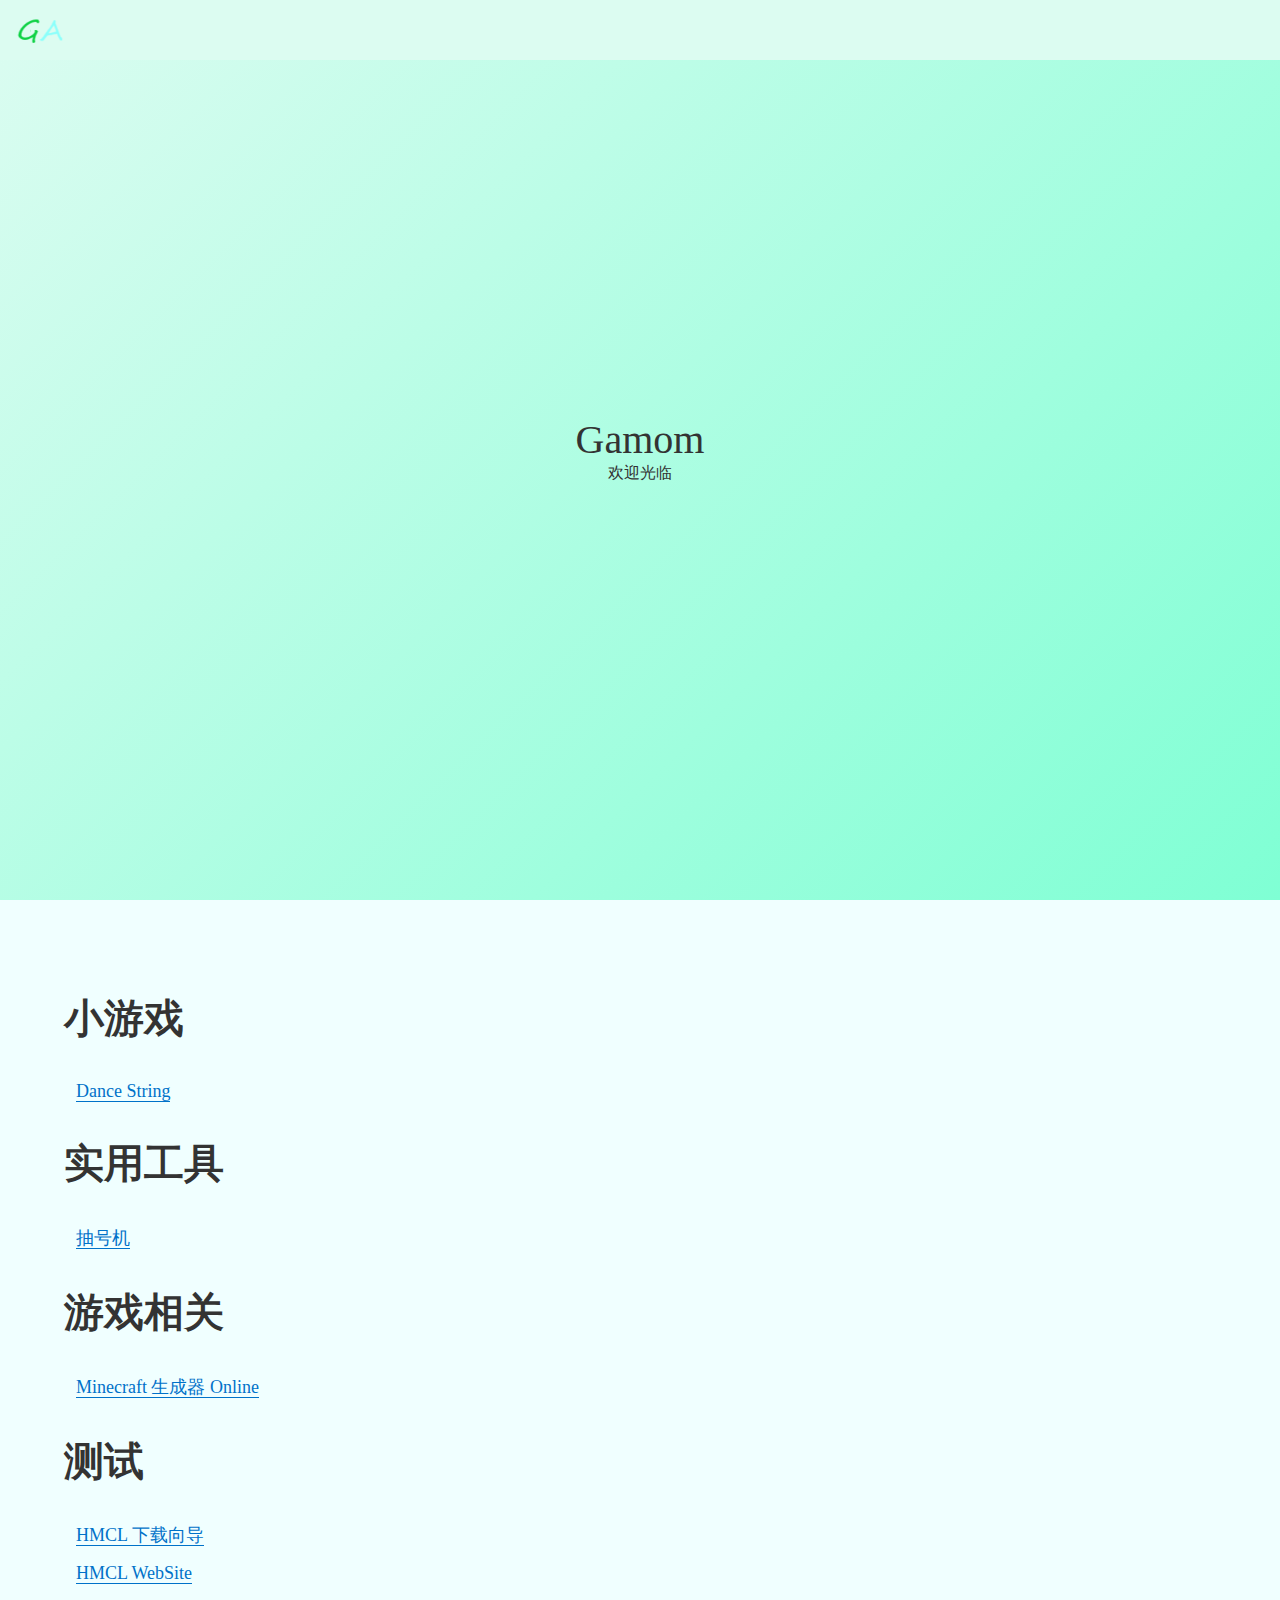
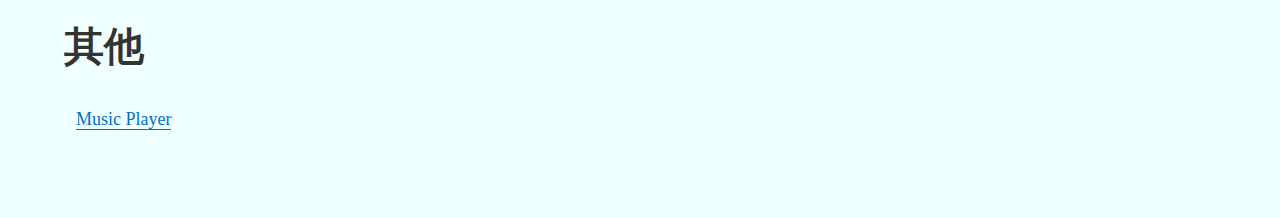
==== index/index.html @ acee6030 "Submit!" ====
<html>

<head>
    <meta http-equiv="Content-Type" content="text/html; charset=UTF-8">
    <title>Gamom's Website</title>
    <link rel="stylesheet" type="text/css" href="st_ga.css">
    <script src="js/gquery.js"></script>
    <style>
        #loading {
            background-color: aquamarine;
            /* color: azure; */
            width: 100%;
            height: 100%;
            position: fixed;
            left: 0;
            top: 0;
        }
        
        * {
            transition: 0.5s;
            overflow-y: none;
            overflow-x: none;
            user-select: none;
        }
        
        .center-title {
            /* color: white; */
            font-family: "console";
            position: absolute;
            top: 50%;
            left: 50%;
            transform: translateY(-50%) translateX(-50%);
        }
        
        #topicon {
            position: absolute;
            left: 16px;
            top: 6px;
            height: 48px;
            width: 48px;
            background-image: url("img/icon.png");
            background-size: 100%;
        }
        
        #topbar {
            padding-left: 2em;
            background-color: rgb(220, 252, 241);
            width: calc(100% - 2em);
            height: 60px;
            position: fixed;
            left: 0;
            top: 0;
        }
        /* #centerlog {
            width: 200px;
            height: 200px;
            background-image: url("img/icon.png");
            background-size: 100%;
            text-align: center;
        } */
        
        #index {
            padding: 2em 2em 2em 2em;
            background-image: linear-gradient(135deg, rgb(220, 252, 241), aquamarine);
            width: calc(100% - 4em);
            height: calc(100% - 4em);
            position: absolute;
            left: 0;
            top: 0;
        }
        
        #cltext {
            color: #333;
        }
        
        #cltext:hover {
            color: rgb(104, 104, 104);
        }
        
        #textarea {
            position: absolute;
            top: 100%;
            left: 0;
            padding: 4em 4em 4em 4em;
            width: calc(100% - 8em);
            height: auto;
        }
        
         ::-webkit-scrollbar {
            width: 0;
        }
        
        .button-o {
            color: #333;
            font-weight: bold;
            font-family: "console";
            font-size: 26px;
            outline: none;
            border: none;
            border-bottom: 4px solid #333;
            width: 180px;
            height: 60px;
            background: rgba(0, 0, 0, 0);
            cursor: pointer;
            text-decoration: none;
            display: inline-block;
            line-height: 60px;
        }
        
        .button-o:hover,
        .button-o:active {
            color: #b6b6b6;
            border-bottom: 4px solid #b6b6b6;
        }
        
        .windows {
            background: rgba(10, 10, 10, 0.8);
            position: absolute;
            top: 0px;
            left: 0px;
            height: 100%;
            width: 100%;
        }
    </style>
</head>

<body bgcolor="azure">
    <div id="index">
        <div class="center-title" style="text-align:center;">
            <span class="title" id="cltext">Gamom</span><br/>
            <span>欢迎光临</span>
        </div>

    </div>
    <div id="textarea">
        <h1 class="title">小游戏</h1>
        <ul>
            <li><a href="../HtmlGame/index.html">Dance String</a></li>

        </ul>
        <h1 class="title">实用工具</h1>
        <ul>
            <li><a href="../Random/index.html">抽号机</a></li>
        </ul>
        <h1 class="title">游戏相关</h1>
        <ul>
            <li><a href="../Summon/index.html">Minecraft 生成器 Online</a></li>
        </ul>
        <h1 class="title">测试</h1>
        <ul>
            <li><a href="../download/index.html">HMCL 下载向导</a></li>
            <li><a href="../download/testpage.html">HMCL WebSite</a></li>
        </ul>
        <h1 class="title">其他</h1>
        <ul>
            <li><a href="../music-player">Music Player</a></li>
        </ul>
    </div>
    <div id="topbar">
        <div id="topicon">

        </div>
        <div>

        </div>
    </div>
    <div id="loading">
        <div class="center-title"><span style="color:rgb(33, 36, 35);font-size:36px;">正在玩命加载中...</span></div>
    </div>
</body>
<script>
    window.onload = function() {
        $("#loading").fadeOut();
    }
</script>

</html>
---- index/st_ga.css ----
ul {
    display: block;
    list-style-type: none;
}

li {
    font-size: 18px;
    padding: 8px 8px 8px 8px;
    position: relative;
    right: 2em;
}

iframe {
    outline: none;
    border: none;
    width: 100%;
}

.button-blue {
    /*background: #0078D4;*/
    text-align: center;
    background: rgba(0, 120, 212, 1);
    border: none;
    height: 32px;
    font-size: 14px;
    outline: none;
    border-radius: 2px;
    color: #FFFFFF;
    fill: #FFFFFF;
    cursor: pointer;
    padding: 2px 11px;
    font-weight: 400;
    line-height: 20px;
    font-family: inherit;
    margin: 0;
    margin-top: 4px;
    flex-grow: 1;
    flex-shrink: 1;
    flex-basis: 0%;
    box-sizing: border-box;
}


/* ::-webkit-scrollbar {
	width: 8px;
	/*height: 4px;*/


/* }
::-webkit-scrollbar-thumb {
	border-radius: 2px;
	background: rgba(0,0,0,0.4);
}
::-webkit-scrollbar-track {
	border-radius: 0;
	background: rgba(0,0,0,0.2);
}  */

.header {
    color: white;
    background-image: linear-gradient(120deg, #155799, #159957);
    height: auto;
    width: calc(100% - 7em);
    position: relative;
    bottom: 8px;
    right: 8px;
    font-family: "sans-serif";
    padding: 4em 4em 4em 4em;
}

.w-text {
    color: black;
}

.w-span {
    color: rgb(59, 75, 73);
}

.center-title {
    /* color: white; */
    font-family: "console";
    position: absolute;
    top: 50%;
    left: 50%;
    transform: translateY(-50%) translateX(-50%);
}

.bottom {
    /* color: white; */
    font-family: "console";
    position: absolute;
    bottom: 0;
    left: 50%;
    transform: translateY(-100%) translateX(-50%);
}

.top-menu {
    position: relative;
    height: 40px;
}

.w-text:hover {
    color: rgb(78, 78, 78);
}

.w-span:hover {
    color: rgb(100, 100, 100);
}

.title {
    font-size: 40px;
}

.subtitle {
    font-size: 26px;
}

.button-blue:hover {
    text-align: center;
    background: rgba(0, 108, 190, 1);
}

.button-blue:active {
    text-align: center;
    background: rgba(0, 108, 190, 1);
}

.button-green {
    text-align: center;
    /*background: #0078D4;*/
    background: #339933;
    border: none;
    height: 32px;
    font-size: 14px;
    outline: none;
    border-radius: 2px;
    color: #FFFFFF;
    fill: #FFFFFF;
    cursor: pointer;
    padding: 2px 11px;
    font-weight: 400;
    line-height: 20px;
    font-family: inherit;
    margin: 0;
    margin-top: 4px;
    flex-grow: 1;
    flex-shrink: 1;
    flex-basis: 0%;
    box-sizing: border-box;
}

.button-green:hover {
    background: #006633;
}

.button-green:active {
    background: #006633;
}

.button-blue:disabled {
    cursor: not-allowed !important;
    opacity: 0.3;
    color: -internal-light-dark(rgba(16, 16, 16, 0.3), white);
    background-color: -internal-light-dark(rgba(239, 239, 239, 0.3), rgba(19, 1, 1, 0.3));
    border-color: -internal-light-dark(rgba(118, 118, 118, 0.3), rgba(195, 195, 195, 0.3));
}

.button-green:disabled {
    cursor: not-allowed !important;
    opacity: 0.3;
    color: -internal-light-dark(rgba(16, 16, 16, 0.3), white);
    background-color: -internal-light-dark(rgba(239, 239, 239, 0.3), rgba(19, 1, 1, 0.3));
    border-color: -internal-light-dark(rgba(118, 118, 118, 0.3), rgba(195, 195, 195, 0.3));
}

input:disabled {
    cursor: not-allowed !important;
    opacity: 0.3;
    color: -internal-light-dark(rgba(16, 16, 16, 0.3), white);
    background-color: -internal-light-dark(rgba(239, 239, 239, 0.3), rgba(19, 1, 1, 0.3));
    border-color: -internal-light-dark(rgba(118, 118, 118, 0.3), rgba(195, 195, 195, 0.3));
}

.jump_w {
    position: absolute;
    left: 50px;
    top: 20px;
    width: calc(100% - 120px);
    height: auto;
    padding: 10px 10px 10px 10px;
    background: #F7F7F7;
    border: 1px solid black;
    border-radius: 2px;
    z-index: 0;
    display: none;
}

a {
    text-decoration: none;
    border-bottom: 1px solid #0072C9;
    color: #0072C9;
}

a:hover {
    border: none;
    text-decoration: none;
    border-bottom: 1px solid #0072C9;
    color: #0094C9;
}

.a-black {
    text-decoration: none;
    border-bottom: 2px solid #717171;
    color: #717171;
    font-size: 18px;
}

.a-black:hover {
    border: none;
    text-decoration: none;
    border-bottom: 2px solid #717171;
    color: #333333;
}

.a-noline {
    text-decoration: none;
    border-bottom: none;
}

.a-noline:hover {
    text-decoration: none;
    border-bottom: none;
}

.bg2 {
    position: absolute;
    left: 0px;
    z-index: -1;
    width: calc(100% - 100px);
    padding: 0em 3em 3em 3em;
}

.bg3 {
    position: relative;
    left: 0px;
    z-index: -1;
    width: calc(100% - 100px);
    padding: 0em 3em 3em 3em;
}

.bg {
    background-color: #F7F7F7;
    position: absolute;
    left: 0px;
    width: calc(100% - 16px);
}

* {
    transition: 0.3s;
    color: #333333;
}

*:hover {
    color: #717171;
}

.h1 {
    color: #262626;
}

.h2 {
    color: #262626;
}

.h3 {
    color: #262626;
}

.h4 {
    color: #262626;
}

.h5 {
    color: #262626;
}

.h6 {
    color: #262626;
}

.p {
    color: #262626;
}

.input {
    border: 1px solid #CECECE;
    background: #F7F7F7;
    height: 32px;
    font-size: 14px;
    outline: none;
    border-radius: 2px;
    color: #262626;
    cursor: text;
    padding: 2px 11px;
    font-weight: 400;
    line-height: 20px;
    font-family: inherit;
    margin: 0;
    flex-grow: 1;
    flex-shrink: 1;
    flex-basis: 0%;
    box-sizing: border-box;
}

.input:hover {
    border: none;
    border: 1px solid #909090;
}

.input:active {
    border: none;
    border: 1px solid #909090;
}

.input:focus {
    border: none;
    border: 1px solid #909090;
    box-shadow: 0 0 0 1px #838383 inset;
}

.button {
    text-align: center;
    border: 1px solid #CECECE;
    background: #F7F7F7;
    height: 32px;
    font-size: 14px;
    outline: none;
    border-radius: 2px;
    color: #262626;
    cursor: pointer;
    padding: 2px 11px;
    font-weight: 400;
    line-height: 20px;
    font-family: inherit;
    margin: 0;
    flex-grow: 1;
    flex-shrink: 1;
    flex-basis: 0%;
    box-sizing: border-box;
}

.button:hover {
    border: none;
    border: 1px solid #909090;
}

.button:active {
    border: none;
    border: 1px solid #909090;
}

.big {
    height: 60px;
    font-size: 20px;
    border-radius: 6px;
}
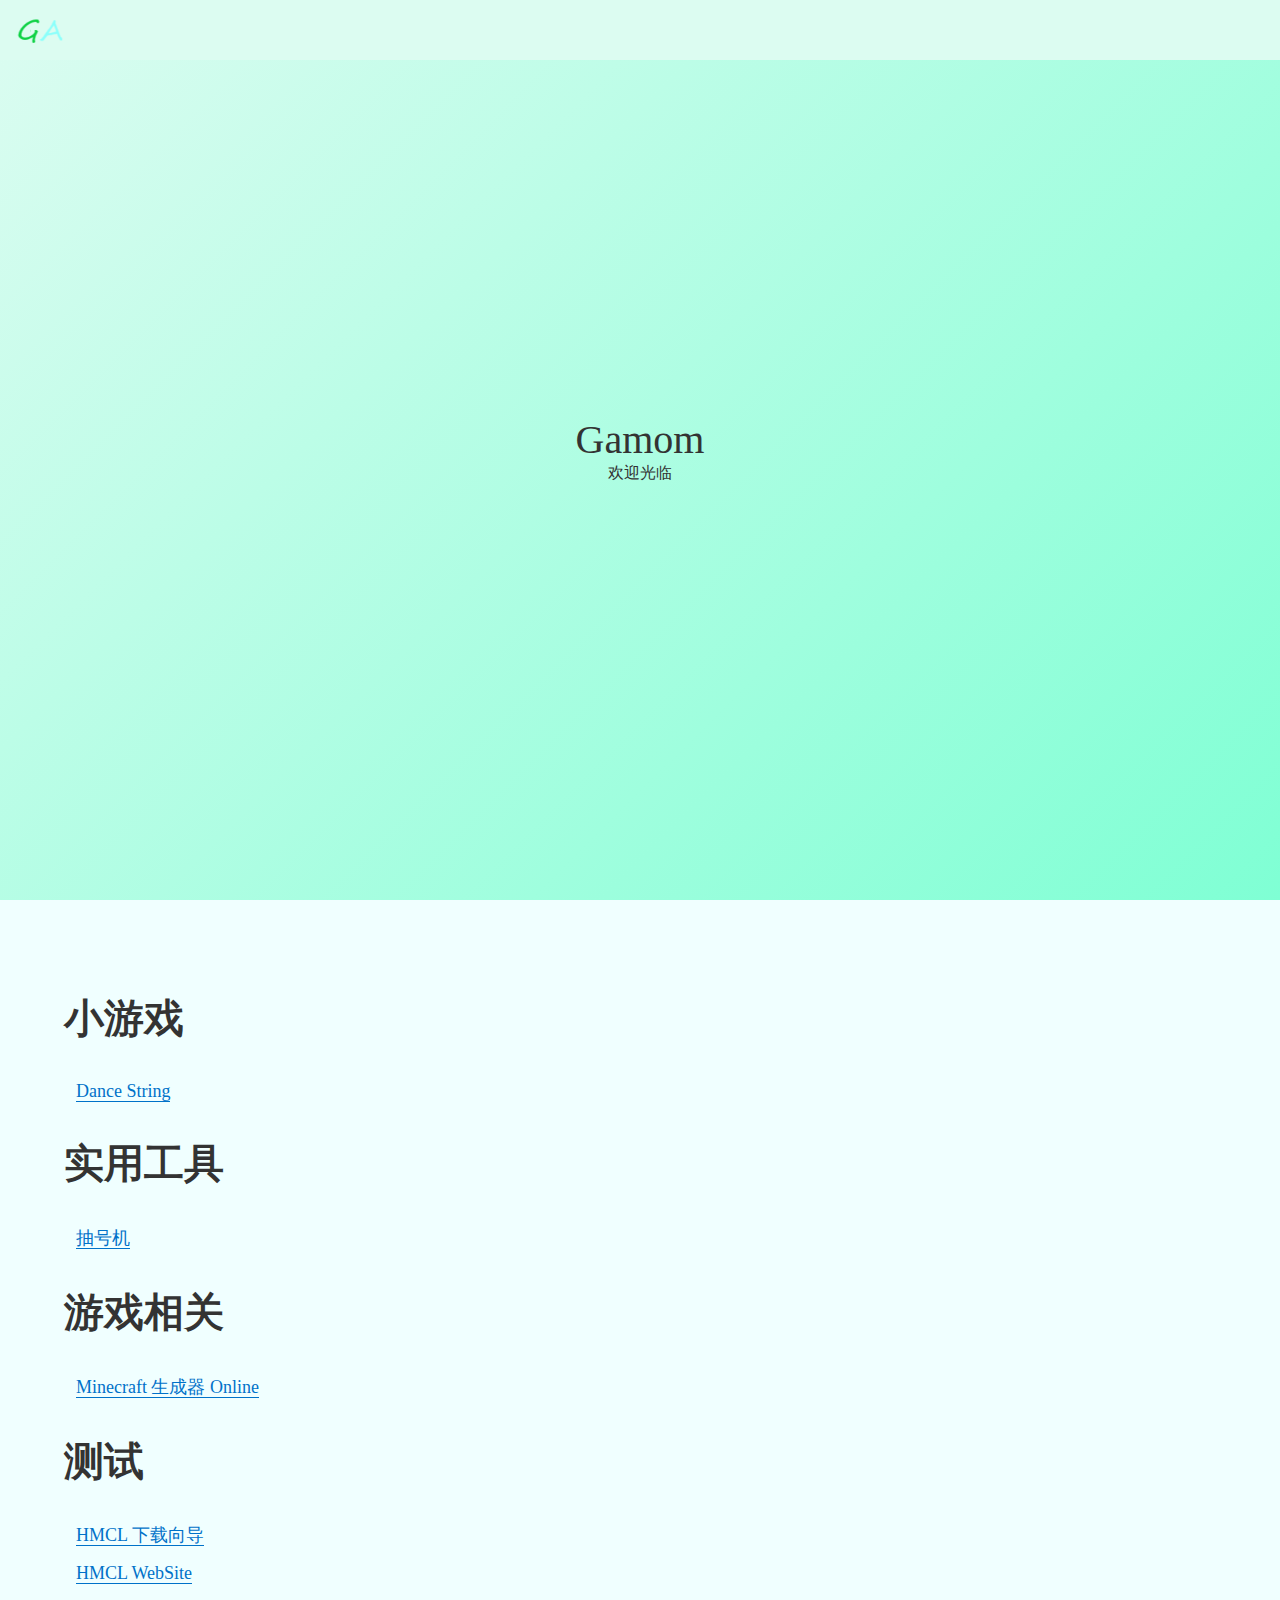
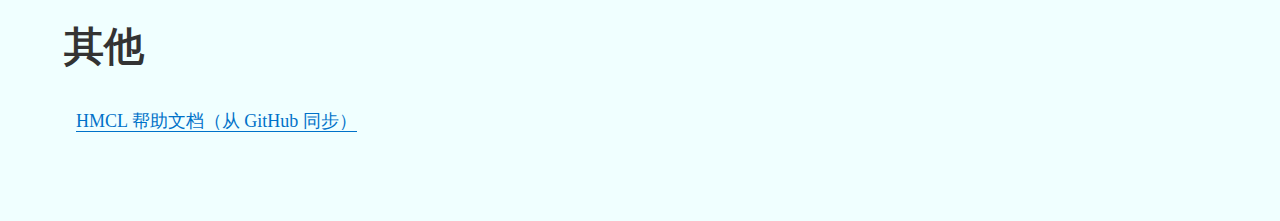
==== commit f9d9da9d: "Update index.html" ====
--- a/index/index.html
+++ b/index/index.html
@@ -135,7 +135,7 @@
     <div id="textarea">
         <h1 class="title">小游戏</h1>
         <ul>
-            <li><a href="../HtmlGame/index.html">Dance String</a></li>
+            <li><a href="../DanceString/index.html">Dance String</a></li>
 
         </ul>
         <h1 class="title">实用工具</h1>
@@ -153,7 +153,7 @@
         </ul>
         <h1 class="title">其他</h1>
         <ul>
-            <li><a href="../music-player">Music Player</a></li>
+            <li><a href="../HMCL-docs-website/">HMCL 帮助文档（从 GitHub 同步）</a></li>
         </ul>
     </div>
     <div id="topbar">
@@ -174,4 +174,4 @@
     }
 </script>
 
-</html>+</html>
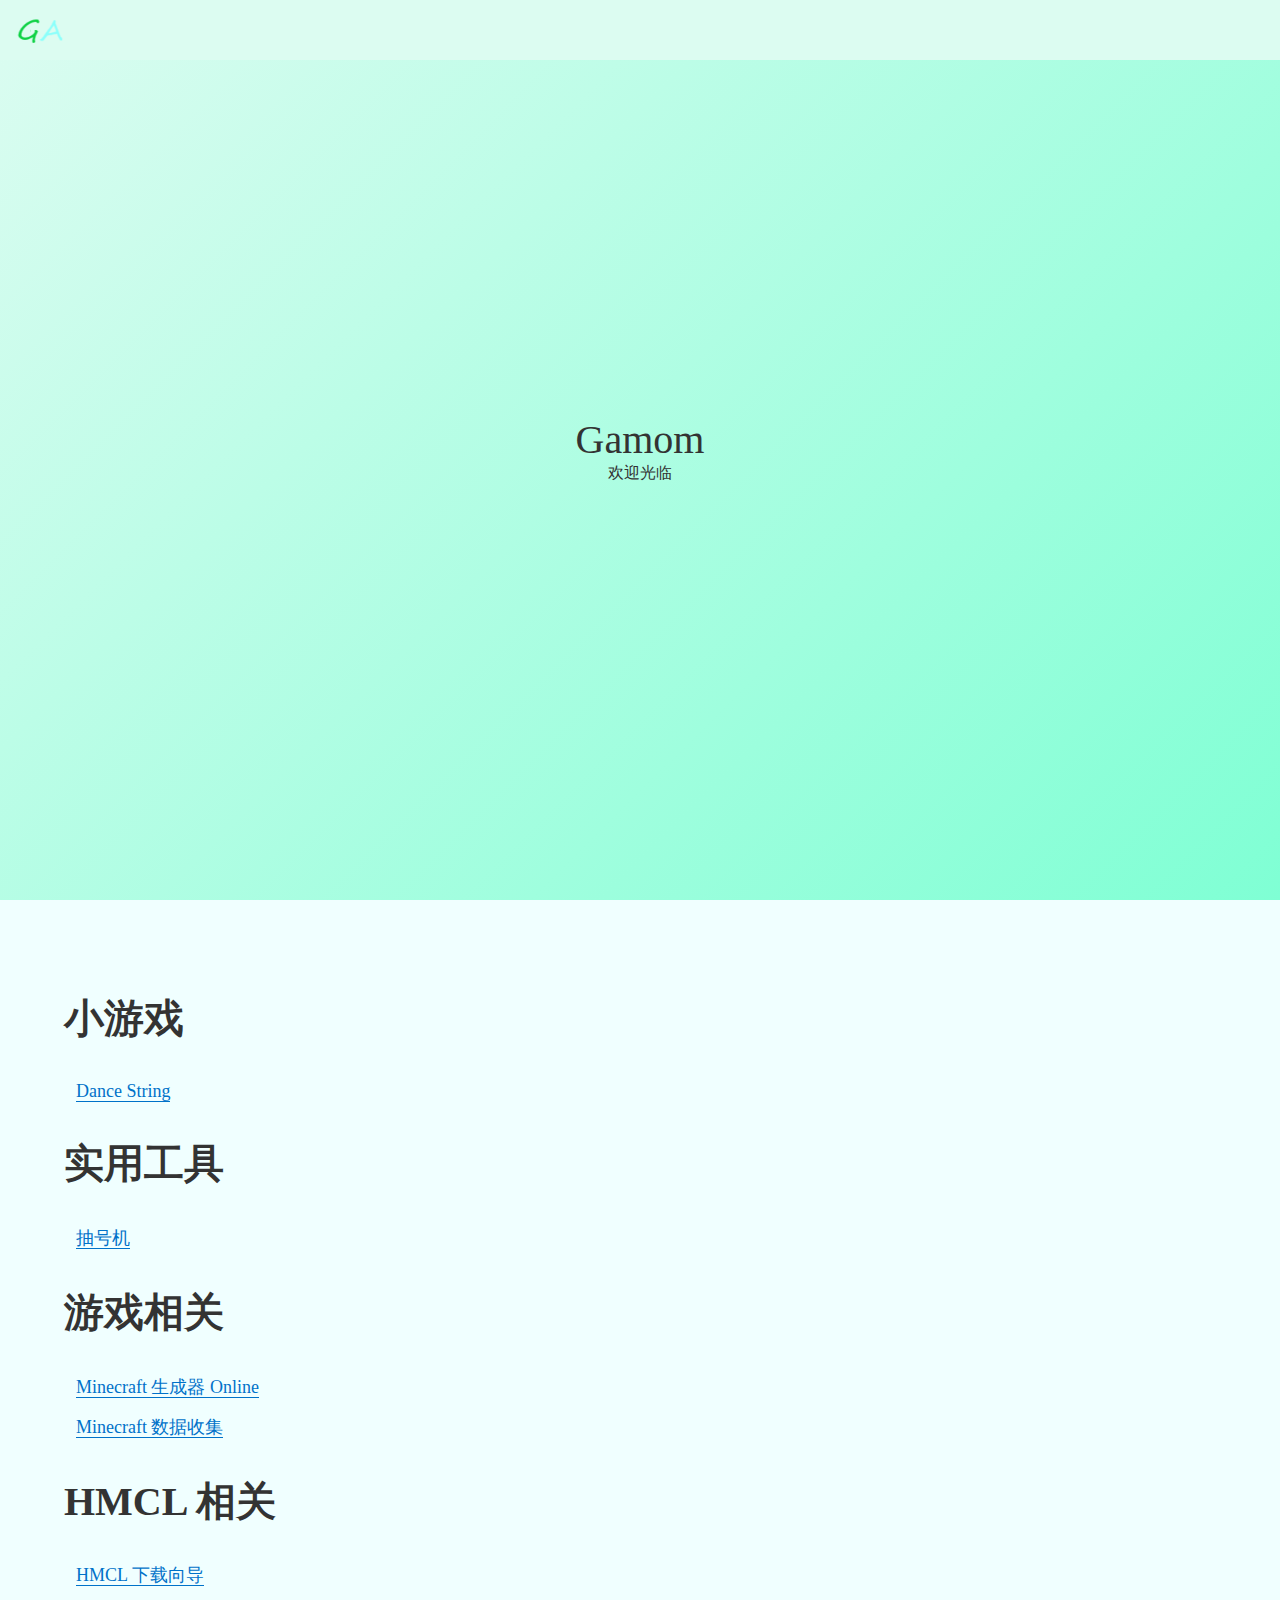
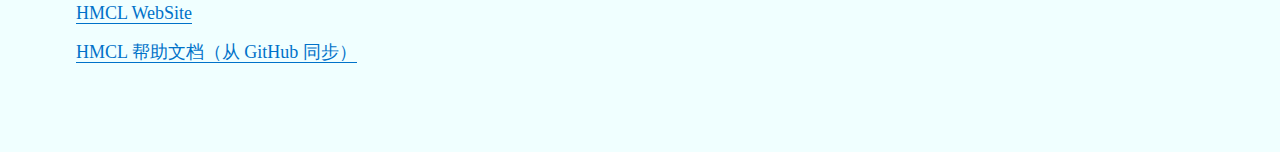
==== commit 3791a2c2: "Update index.html" ====
--- a/index/index.html
+++ b/index/index.html
@@ -145,14 +145,12 @@
         <h1 class="title">游戏相关</h1>
         <ul>
             <li><a href="../Summon/index.html">Minecraft 生成器 Online</a></li>
+            <li><a href="../mcdata/index.html">Minecraft 数据收集</a></li>
         </ul>
-        <h1 class="title">测试</h1>
+        <h1 class="title">HMCL 相关</h1>
         <ul>
             <li><a href="../download/index.html">HMCL 下载向导</a></li>
             <li><a href="../download/testpage.html">HMCL WebSite</a></li>
-        </ul>
-        <h1 class="title">其他</h1>
-        <ul>
             <li><a href="../HMCL-docs-website/">HMCL 帮助文档（从 GitHub 同步）</a></li>
         </ul>
     </div>
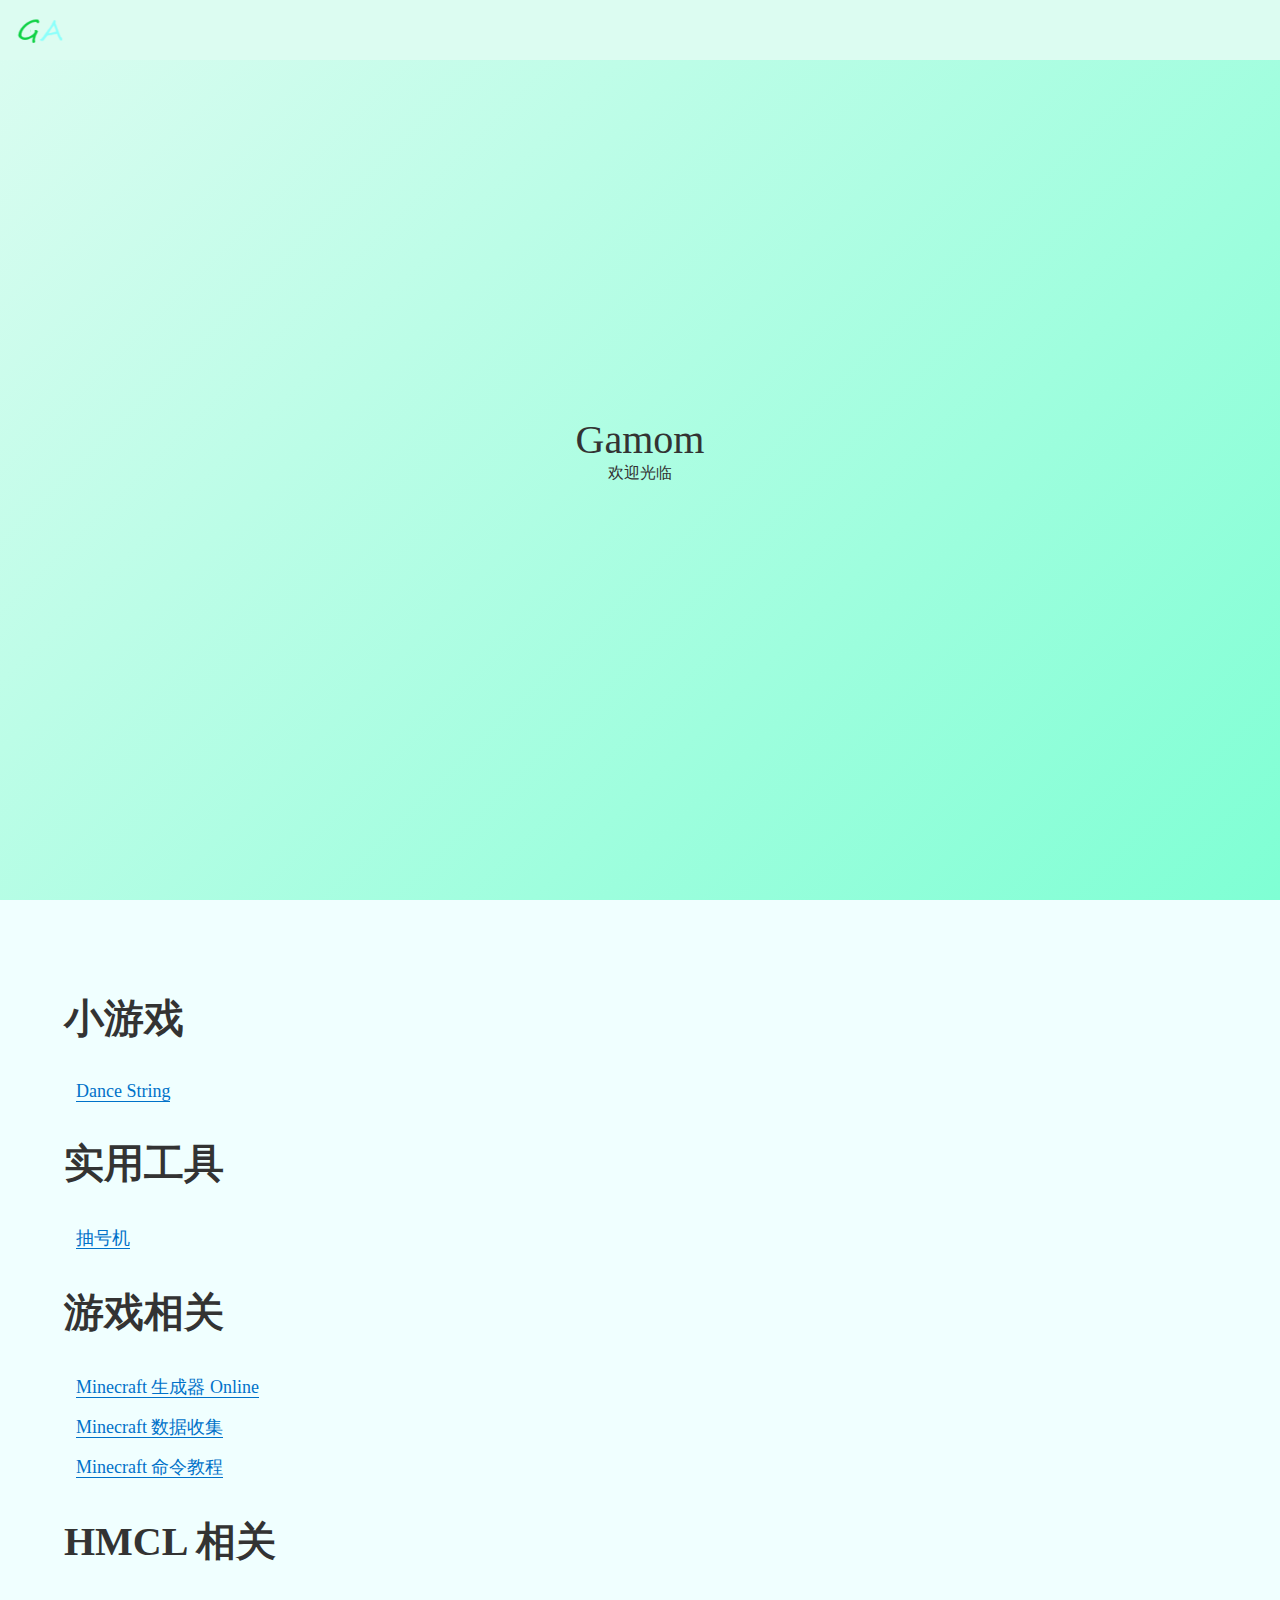
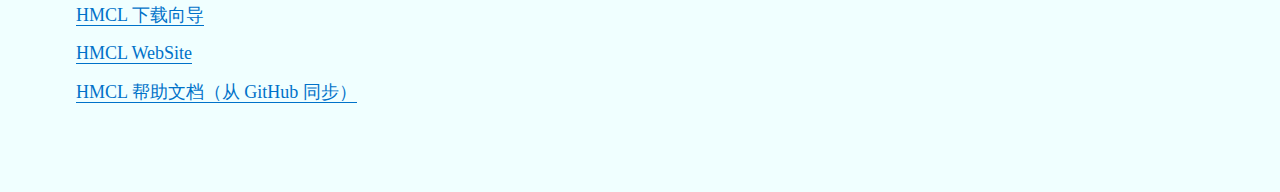
==== commit 1a9c583f: "Update!" ====
--- a/index/index.html
+++ b/index/index.html
@@ -146,6 +146,7 @@
         <ul>
             <li><a href="../Summon/index.html">Minecraft 生成器 Online</a></li>
             <li><a href="../mcdata/index.html">Minecraft 数据收集</a></li>
+            <li><a href="../MinecraftCommands/index.html">Minecraft 命令教程</a></li>
         </ul>
         <h1 class="title">HMCL 相关</h1>
         <ul>
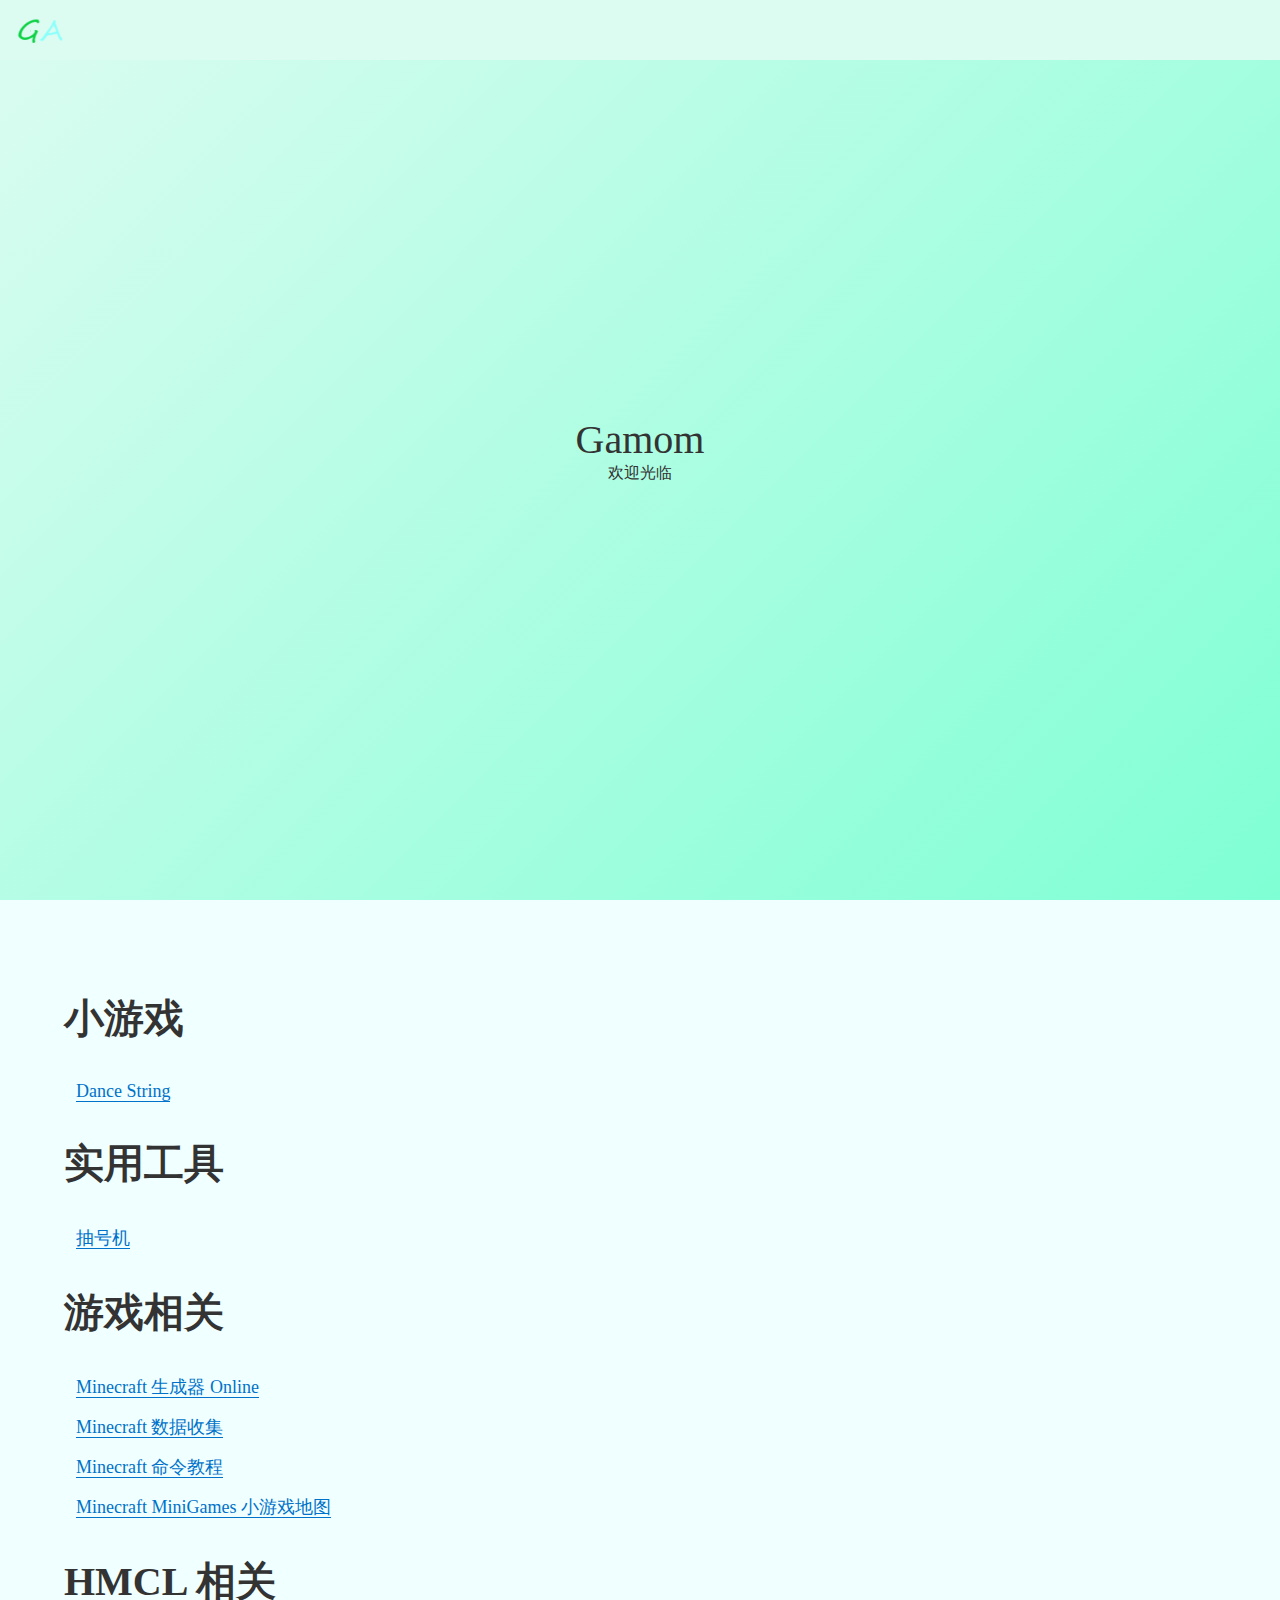
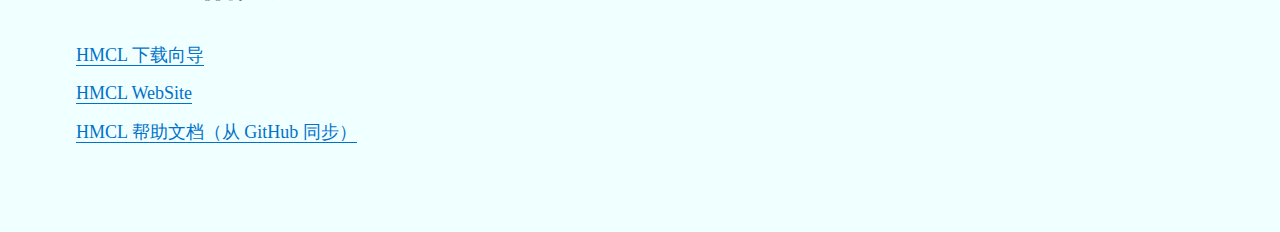
==== commit 780c3f2d: "Update index.html" ====
--- a/index/index.html
+++ b/index/index.html
@@ -147,6 +147,7 @@
             <li><a href="../Summon/index.html">Minecraft 生成器 Online</a></li>
             <li><a href="../mcdata/index.html">Minecraft 数据收集</a></li>
             <li><a href="../MinecraftCommands/index.html">Minecraft 命令教程</a></li>
+            <li><a href="../MC-MiniGames/index.html">Minecraft MiniGames 小游戏地图</a></li>
         </ul>
         <h1 class="title">HMCL 相关</h1>
         <ul>
